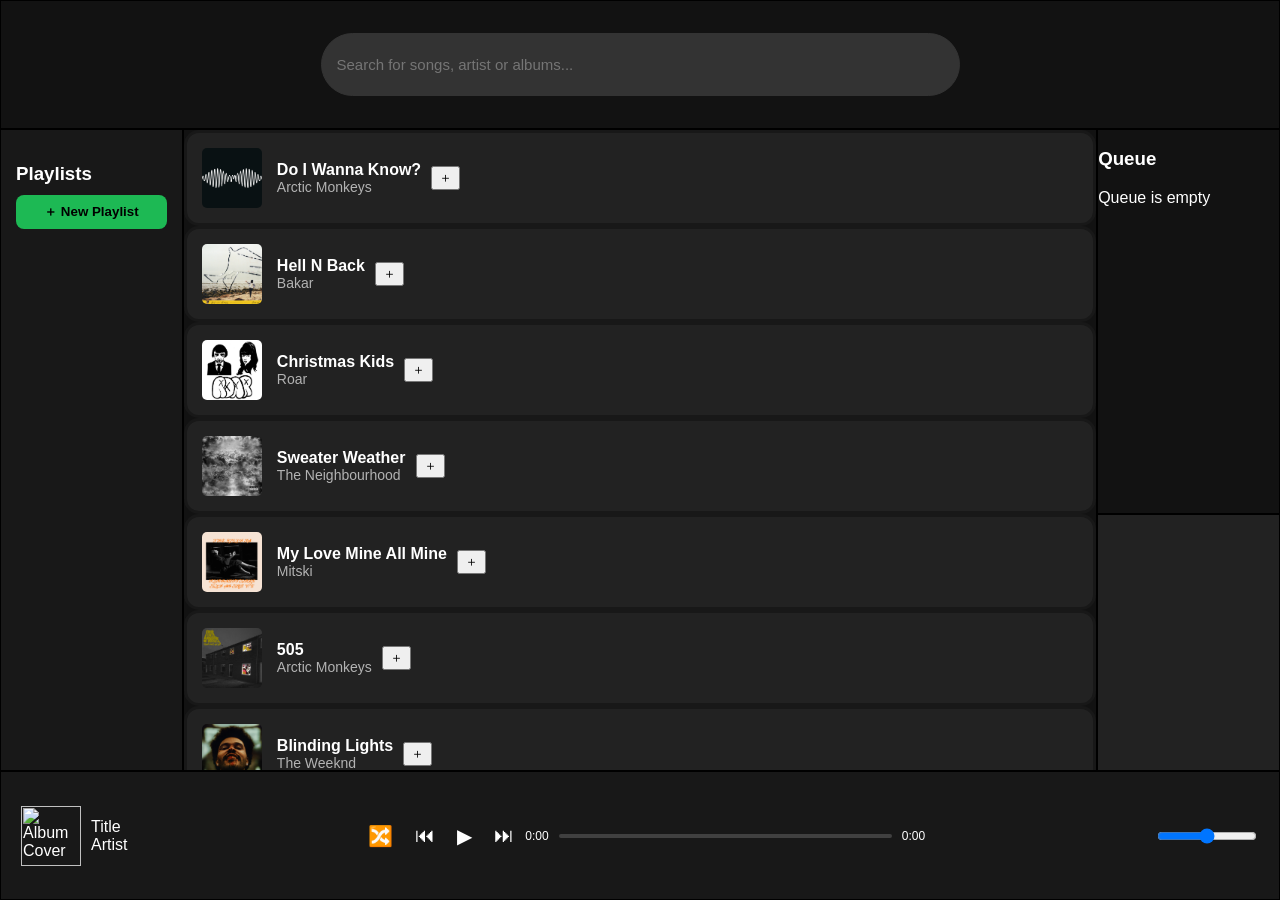
==== index.html @ 1776e481 "Add files via upload" ====
<html>                                                                                                 
    <head><!--                                                                                             __ __      __        _ _ _ _        _ _ _ _ _      _                                                       -->
        <title>MP3 Player</title><!--                                                                     |     \    |  |     /    _    \     |  _ _ _ _|    | |                                                      -->
        <link rel="icon" type="image/png" href="MP3 player logo.png"><!--                                 |  |\  \   |  |    /   /   \   \    | |_ _ _       | |                                                      -->
        <link rel="stylesheet" href="style.css"><!--                                                      |  | \  \  |  |    |   |    |  |    |  _ _ _ |     | |                                                      -->
    </head><!--                                                                                           |  |  \  \ |  |    |   |    |  |    | |            | |                                                      -->
    <body><!--                                                                                            |  |   \  \|  |    \   \ _ /   /    | |_ _ _ _     | |_ _ _ _                                               -->
        <audio id="audio"></audio><!--                                                                    |__|    \__ __|     \ _ _ _ _ /     |_ _ _ _ _|    |_ _ _ _ _|                                              -->

        <div class="leftbar">
          <h3>Playlists</h3>
          <button id="create-playlist">＋ New Playlist</button>
          <ul id="playlist-list"></ul>
        </div>

        <div class="searchbar">
            <input class="search" type="text" placeholder="Search for songs, artist or albums...">
        </div>

        <div class="bottombar">
          <div class="player-left">
            <img id="current-cover" src="" alt="Album Cover">
            <div class="song-text">
              <span id="current-title">Title</span>
              <span id="current-artist">Artist</span>
            </div>
          </div>

          <div class="player-center">
            <button id="shuffle">&#128256;</button>
            <button id="prev">&#9198;</button>
            <button id="play">&#9654;</button>
            <button id="next">&#9197;</button>

            <div class="progress-container">
              <span id="current-time" class="time">0:00</span>
              <div class="progress" id="progress-bar">
                <div class="progress-filled" id="progress-filled"></div>
              </div>
              <span id="duration" class="time">0:00</span>
            </div>
          </div>

          <div class="player-right">
            <input type="range" id="volume" min="0" max="1" step="0.01">
          </div>
        </div>

        <div class="main">

            <li class="song-item" data-index="0">
              <img class="song-cover" src="covers/AMCover.png">
              <div class="song-info">
                <span class="song-title">Do I Wanna Know?</span>
                <span class="song-artist">Arctic Monkeys</span>
              </div>
            </li>

            <li class="song-item" data-index="1">
              <img class="song-cover" src="covers/HellNBackCover.png">
              <div class="song-info">
                <span class="song-title">Hell N Back</span>
                <span class="song-artist">Bakar</span>
              </div>
            </li>

            <li class="song-item" data-index="2">
              <img class="song-cover" src="covers/ChristmasKidsCover.png">
              <div class="song-info">
                <span class="song-title">Christmas Kids</span>
                <span class="song-artist">Roar</span>
              </div>
            </li>

            <li class="song-item" data-index="3">
              <img class="song-cover" src="covers/SweaterWeatherCover.png">
              <div class="song-info">
                <span class="song-title">Sweater Weather</span>
                <span class="song-artist">The Neighbourhood</span>
              </div>
            </li>

            <li class="song-item" data-index="4">
              <img class="song-cover" src="covers/MyLoveCover.png">
              <div class="song-info">
                <span class="song-title">My Love Mine All Mine</span>
                <span class="song-artist">Mitski</span>
              </div>
            </li>

            <li class="song-item" data-index="5">
              <img class="song-cover" src="covers/505Cover.png">
              <div class="song-info">
                <span class="song-title">505</span>
                <span class="song-artist">Arctic Monkeys</span>
              </div>
            </li>

            <li class="song-item" data-index="6">
              <img class="song-cover" src="covers/HeartlessCover.png">
              <div class="song-info">
                <span class="song-title">Blinding Lights</span>
                <span class="song-artist">The Weeknd</span>
              </div>
            </li>

            <li class="song-item" data-index="7">
              <img class="song-cover" src="covers/CupidsChokeholdCover.png">
              <div class="song-info">
                <span class="song-title">Cupids Chokehold</span>
                <span class="song-artist">Gym Class Heroes</span>
              </div>
            </li>

            <li class="song-item" data-index="8">
              <img class="song-cover" src="covers/DarkRedCover.png">
              <div class="song-info">
                <span class="song-title">Dark Red</span>
                <span class="song-artist">Steve Lacy</span>
              </div>
            </li>

            <li class="song-item" data-index="9">
              <img class="song-cover" src="covers/HeartlessCover.png">
              <div class="song-info">
                <span class="song-title">Heartless</span>
                <span class="song-artist">Kanye West</span>
              </div>
            </li>

            <li class="song-item" data-index="10">
              <img class="song-cover" src="covers/AMCover.png">
              <div class="song-info">
                <span class="song-title">Why'd You Only Call Me When You're High?</span>
                <span class="song-artist">Arctic Monkeys</span>
              </div>
            </li>

            <li class="song-item" data-index="11">
              <img class="song-cover" src="covers/HumbleCover.png">
              <div class="song-info">
                <span class="song-title">HUMBLE.</span>
                <span class="song-artist">Kendrick Lamar</span>
              </div>
            </li>

            <li class="song-item" data-index="12">
              <img class="song-cover" src="covers/LoversRockCover.png">
              <div class="song-info">
                <span class="song-title">Lovers Rock</span>
                <span class="song-artist">TV Girl</span>
              </div>
            </li>

            <li class="song-item" data-index="13">
              <img class="song-cover" src="covers/AMCover.png">
              <div class="song-info">
                <span class="song-title">R U Mine?</span>
                <span class="song-artist">Arctic Monkeys</span>
              </div>
            </li>

            <li class="song-item" data-index="14">
              <img class="song-cover" src="covers/TimelessCover.png">
              <div class="song-info">
                <span class="song-title">Timeless</span>
                <span class="song-artist">The Weeknd</span>
              </div>
            </li>

            <li class="song-item" data-index="15">
              <img class="song-cover" src="covers/TVOffCover.png">
              <div class="song-info">
                <span class="song-title">TV Off</span>
                <span class="song-artist">Kendrick Lamar</span>
              </div>
            </li>

            <li class="song-item" data-index="16">
              <img class="song-cover" src="covers/LoveMeCover.png">
              <div class="song-info">
                <span class="song-title">Love Me</span>
                <span class="song-artist">Lil Wayne</span>
              </div>
            </li>

        </div>

        <div class="queue"></div>

        <div class="lyrics"></div>
    </body>
    <script>
      /* ------------------- DATA ------------------- */
      const songs = [
        { path:'songs1/DoIWannaKnow.mp3', title:'Do I Wanna Know?', artist:'Arctic Monkeys', cover:'covers/AMCover.png', lrc:'lyrics/DoIWannaKnow.lrc' },
        { path:'songs1/HellNBack.mp3', title:'Hell N Back', artist:'Bakar', cover:'covers/HellNBackCover.png', lrc:'lyrics/HellNBack.lrc' },
        { path:'songs1/ChristmasKids.mp3', title:'Christmas Kids', artist:'Roar', cover:'covers/ChristmasKidsCover.png', lrc:'lyrics/ChristmasKids.lrc' },
        { path:'songs1/SweaterWeather.mp3', title:'Sweater Weather', artist:'The Neighbourhood', cover:'covers/SweaterWeatherCover.png', lrc:'lyrics/SweaterWeather.lrc' },
        { path:'songs1/MyLove.mp3', title:'My Love Mine All Mine', artist:'Mitski', cover:'covers/MyLoveCover.png', lrc:'lyrics/MyLove.lrc' },
        { path:'songs1/505.mp3', title:'505', artist:'Arctic Monkeys', cover:'covers/505Cover.png', lrc:'lyrics/505.lrc' },
        { path:'songs1/BlindingLights.mp3', title:'Blinding Lights', artist:'The Weeknd', cover:'covers/HeartlessCover.png', lrc:'lyrics/BlindingLights.lrc' },
        { path:'songs1/CupidsChokehold.mp3', title:'Cupids Chokehold', artist:'Gym Class Heroes', cover:'covers/CupidsChokeholdCover.png', lrc:'lyrics/CupidsChokehold.lrc' },
        { path:'songs1/DarkRed.mp3', title:'Dark Red', artist:'Steve Lacy', cover:'covers/DarkRedCover.png', lrc:'lyrics/DarkRed.lrc' },
        { path:'songs1/Heartless.mp3', title:'Heartless', artist:'Kanye West', cover:'covers/HeartlessCover.png', lrc:'lyrics/Heartless.lrc' },
        { path:'songs1/High.mp3', title:'Whyd You Only Call Me When Youre High', artist:'Arctic Monkeys', cover:'covers/AMCover.png', lrc:'lyrics/High.lrc' },
        { path:'songs2/Humble.mp3', title:'Humble', artist:'Kendric Lamar', cover:'covers/HumbleCover.png', lrc:'lyrics/Humble.lrc' },
        { path:'songs2/LoversRock.mp3', title:'Lovers Rock', artist:'TV Girl', cover:'covers/LoversRockCover.png', lrc:'lyrics/LoversRock.lrc' },
        { path:'songs2/RUMine.mp3', title:'R U Mine', artist:'Arctic Monkeys', cover:'covers/AMCover.png', lrc:'lyrics/RUMine.lrc' },
        { path:'songs2/Timeless.mp3', title:'Timeless', artist:'The Weeknd', cover:'covers/TimelessCover.png', lrc:'lyrics/Timeless.lrc' },
        { path:'songs2/TVOff.mp3', title:'TV Off', artist:'Kendrick Lamar', cover:'covers/TVOffCover.png', lrc:'lyrics/TVOff.lrc' },
        { path:'songs/LoveMe.mp3', title:'Love Me', artist:'Lil Wayne', cover:'covers/LoveMeCover.png', lrc:'lyrics/LoveMe.lrc' }
      ];

      let playlists = JSON.parse(localStorage.getItem("playlists")) || {};
      let queue = [];
      let currentIndex = 0;
      let currentQueueIndex = 0;
      let isPlaying = false;
      let isShuffle = false;
      let lyrics = [];
      let activeLyric = -1;

      /* ------------------- ELEMENTS ------------------- */
      const audio = document.getElementById("audio");
      const main = document.querySelector(".main");
      const playlistList = document.getElementById("playlist-list");
      const createPlaylistBtn = document.getElementById("create-playlist");
      const queueDiv = document.querySelector(".queue");
      const playBtn = document.getElementById("play");
      const prevBtn = document.getElementById("prev");
      const nextBtn = document.getElementById("next");
      const shuffleBtn = document.getElementById("shuffle");
      const progressBar = document.getElementById("progress-bar");
      const progressFilled = document.getElementById("progress-filled");
      const currentTimeEl = document.getElementById("current-time");
      const durationEl = document.getElementById("duration");
      const volumeSlider = document.getElementById("volume");
      const currentCover = document.getElementById("current-cover");
      const currentTitle = document.getElementById("current-title");
      const currentArtist = document.getElementById("current-artist");
      const lyricsContainer = document.querySelector(".lyrics");
      const searchInput = document.querySelector(".search");

      /* ------------------- HELPERS ------------------- */
      function savePlaylists() {
        localStorage.setItem("playlists", JSON.stringify(playlists));
      }

      function formatTime(sec) {
        const m = Math.floor(sec / 60);
        const s = Math.floor(sec % 60).toString().padStart(2, "0");
        return `${m}:${s}`;
      }

      /* ------------------- SONG RENDERING ------------------- */
      function renderAllSongs() {
        main.innerHTML = "";
        songs.forEach((song, index) => {
          const li = document.createElement("li");
          li.className = "song-item";
          li.dataset.index = index;
          li.innerHTML = `
            <img class="song-cover" src="${song.cover}">
            <div class="song-info">
              <span class="song-title">${song.title}</span>
              <span class="song-artist">${song.artist}</span>
            </div>
            <button class="add-to-playlist" style="margin-left:10px;">＋</button>
          `;

          // Click to play
          li.onclick = e => {
            if (e.target.classList.contains("add-to-playlist")) return; // don't play if add button clicked
            playSong(index);
          };

          // Right-click adds to queue
          li.addEventListener("contextmenu", e => {
            e.preventDefault();
            if (!queue.includes(index)) queue.push(index);
            renderQueue();
          });

          // Add to playlist button
          li.querySelector(".add-to-playlist").onclick = e => {
            e.stopPropagation();
            const playlistNames = Object.keys(playlists);
            if (!playlistNames.length) return alert("No playlists available");
            const name = prompt(`Add "${song.title}" to which playlist?\nAvailable: ${playlistNames.join(", ")}`);
            if (!name || !playlists[name]) return alert("Playlist not found");
            if (!playlists[name].includes(index)) {
              playlists[name].push(index);
              savePlaylists();
              alert(`Added "${song.title}" to "${name}"`);
            } else {
              alert(`"${song.title}" is already in "${name}"`);
            }
          };

          main.appendChild(li);
        });
      }

      /* ------------------- PLAYLISTS ------------------- */
      function renderPlaylists() {
        playlistList.innerHTML = "";
        Object.keys(playlists).forEach(name => {
          const li = document.createElement("li");
          li.className = "playlist-item";

          const span = document.createElement("span");
          span.textContent = name;
          span.style.cursor = "pointer";
          span.onclick = () => openPlaylist(name);

          const delBtn = document.createElement("button");
          delBtn.textContent = "❌";
          delBtn.onclick = e => {
            e.stopPropagation();
            if (confirm(`Delete playlist "${name}"?`)) {
              delete playlists[name];
              savePlaylists();
              renderPlaylists();
            }
          };

          li.appendChild(span);
          li.appendChild(delBtn);
          playlistList.appendChild(li);
        });
      }

      createPlaylistBtn.onclick = () => {
        const name = prompt("Playlist name:");
        if (!name || playlists[name]) return;
        playlists[name] = [];
        savePlaylists();
        renderPlaylists();
      };

      function openPlaylist(name) {
        main.innerHTML = `<h2>${name}</h2>`;

        if (!playlists[name].length) {
          main.innerHTML += "<p>No songs yet</p>";
          return;
        }

        playlists[name].forEach(index => {
          const song = songs[index];
          const li = document.createElement("li");
          li.className = "song-item";
          li.innerHTML = `
            <img class="song-cover" src="${song.cover}">
            <div class="song-info">
              <span class="song-title">${song.title}</span>
              <span class="song-artist">${song.artist}</span>
            </div>
          `;
          li.onclick = () => playSong(index);
          main.appendChild(li);
        });
      }

      /* ------------------- QUEUE ------------------- */
      function renderQueue() {
        queueDiv.innerHTML = "<h3>Queue</h3>";
        if (!queue.length) {
          queueDiv.innerHTML += "<p>Queue is empty</p>";
          return;
        }
        queue.forEach((songIndex, i) => {
          const song = songs[songIndex];
          const div = document.createElement("div");
          div.className = "queue-item";
          div.style.display = "flex";
          div.style.justifyContent = "space-between";
          div.style.alignItems = "center";
          div.style.padding = "5px";
          div.style.borderBottom = "1px solid #ccc";
          div.innerHTML = `<span>${song.title} - ${song.artist}</span><button>❌</button>`;
          div.querySelector("button").onclick = e => {
            e.stopPropagation();
            queue.splice(i, 1);
            if (currentQueueIndex >= i && currentQueueIndex > 0) currentQueueIndex--;
            renderQueue();
          };
          div.onclick = () => {
            currentQueueIndex = i;
            playSong(songIndex);
          };
          queueDiv.appendChild(div);
        });
      }

      /* ------------------- PLAY SONG ------------------- */
      async function playSong(index) {
        const s = songs[index];
        currentIndex = index;

        audio.src = s.path;
        await audio.play();

        currentTitle.textContent = s.title;
        currentArtist.textContent = s.artist;
        currentCover.src = s.cover;

        isPlaying = true;
        playBtn.textContent = "❚❚";

        loadLyrics(s.lrc);
      }

      /* ------------------- AUDIO CONTROLS ------------------- */
      function togglePlay() {
        if (!audio.src) return playSong(0);
        if (isPlaying) audio.pause();
        else audio.play();
        isPlaying = !isPlaying;
        playBtn.textContent = isPlaying ? "❚❚" : "▶";
      }

      function changeSong(dir) {
        if (queue.length) {
          currentQueueIndex += dir;
          if (currentQueueIndex < 0) currentQueueIndex = 0;
          if (currentQueueIndex >= queue.length) currentQueueIndex = queue.length - 1;
          playSong(queue[currentQueueIndex]);
        } else {
          currentIndex = isShuffle
            ? Math.floor(Math.random() * songs.length)
            : (currentIndex + dir + songs.length) % songs.length;
          playSong(currentIndex);
        }
      }

      playBtn.onclick = togglePlay;
      prevBtn.onclick = () => changeSong(-1);
      nextBtn.onclick = () => changeSong(1);
      shuffleBtn.onclick = () => isShuffle = !isShuffle;
      volumeSlider.oninput = () => audio.volume = volumeSlider.value;

      audio.ontimeupdate = () => {
        if (!audio.duration) return;
        progressFilled.style.width = `${(audio.currentTime / audio.duration) * 100}%`;
        currentTimeEl.textContent = formatTime(audio.currentTime);
        durationEl.textContent = formatTime(audio.duration);
      };
      progressBar.onclick = e => {
        const rect = progressBar.getBoundingClientRect();
        audio.currentTime = ((e.clientX - rect.left) / rect.width) * audio.duration;
      };
      audio.onended = () => changeSong(1);

      /* ------------------- LYRICS ------------------- */
      async function loadLyrics(path) {
        lyricsContainer.innerHTML = "Loading lyrics...";
        try {
          const text = await (await fetch(path)).text();
          lyrics = text.split("\n").map(l => {
            const m = l.match(/\[(\d+):(\d+\.\d+)\](.*)/);
            if (!m) return null;
            return { time: +m[1]*60 + +m[2], text: m[3] };
          }).filter(Boolean);
          renderLyrics();
        } catch {
          lyricsContainer.innerHTML = "No lyrics available.";
        }
      }

      function renderLyrics() {
        lyricsContainer.innerHTML = "";
        lyrics.forEach(l => {
          const p = document.createElement("p");
          p.textContent = l.text;
          lyricsContainer.appendChild(p);
        });
      }

      audio.addEventListener("timeupdate", () => {
        if (!lyrics.length) return;
        const currentTime = audio.currentTime;
        const index = lyrics.findIndex((line, i) =>
          currentTime >= line.time && (!lyrics[i + 1] || currentTime < lyrics[i + 1].time)
        );
        if (index !== activeLyric && index !== -1) setActiveLyric(index);
      });

      function setActiveLyric(index) {
        const prev = lyricsContainer.querySelector(".active");
        if (prev) prev.classList.remove("active");
        const current = lyricsContainer.children[index];
        if (!current) return;
        current.classList.add("active");
        current.scrollIntoView({ behavior: "smooth", block: "center" });
        activeLyric = index;
      }

      /* ------------------- SEARCH ------------------- */
      searchInput.addEventListener("input", () => {
        const query = searchInput.value.toLowerCase().trim();
        main.querySelectorAll(".song-item").forEach(item => {
          const index = Number(item.dataset.index);
          const song = songs[index];
          item.style.display = (song.title.toLowerCase().includes(query) || song.artist.toLowerCase().includes(query)) ? "flex" : "none";
        });
      });

      /* ------------------- INITIALIZE ------------------- */
      renderPlaylists();
      renderAllSongs();
      renderQueue();
    </script>
</html>
---- style.css ----
body {
    display: grid;
    grid-template-columns: repeat(7, 1fr);
    grid-template-rows: repeat(7, 1fr);
    height: 100vh;
    margin: 0px;
    padding: 0px;
    background-color: #121212;
    color: #fff;
    font-family: 'Franklin Gothic Medium', 'Arial Narrow', Arial, sans-serif;
}

div {
    position: relative;
}

.leftbar {
    z-index: 0;
    grid-column: 1;
    grid-row: 2/7;
    border: 1px solid black;
    padding: 15px;
    background: #181818;
    overflow-y: auto;
}

.leftbar h3 {
  margin-bottom: 10px;
}

#playlist-list {
  list-style: none;
  padding: 0;
}

.playlist-item {
  padding: 10px;
  border-radius: 8px;
  cursor: pointer;
  color: #b3b3b3;
}

.playlist-item:hover {
  background: #333;
  color: #fff;
}

#create-playlist {
  width: 100%;
  padding: 8px;
  margin-bottom: 15px;
  border: none;
  border-radius: 8px;
  background: #1db954;
  color: #000;
  font-weight: bold;
  cursor: pointer;
}

.searchbar {
    z-index: 1;
    grid-column: 1/8;
    grid-row: 1;
    border: 1px solid black;
    display: flex;
    justify-content: center;
    align-items: center;
}

.bottombar {
    grid-column: 1/8;
    grid-row: 7;
    border: 1px solid black;
    background: #181818;
    display: flex;
    align-items: center;
    justify-content: space-between;
    padding: 0 20px;
    box-sizing: border-box;
}

.main {
    grid-column: 2/7;
    grid-row: 2/7;
    border: 1px solid black;
    overflow-y: auto;
}

.queue {
    grid-column: 7/8;
    grid-row: 2/5;
    border: 1px solid black;
    overflow-y: auto;
}

.lyrics {
    grid-column: 7/8;
    grid-row: 5/7;
    border: 1px solid black;
}

.searchbar input {
    width: 50%;
    height: 50%;
    border-radius: 35px;
    border: 1px solid #333;
    background-color: #333;
    font-size: 15px;
    color: #ffffff;
    padding: 15px;
}

.song-item {
  display: flex;
  align-items: center;
  padding: 15px;
  background-color: #222;
  border-radius: 15px;
  cursor: pointer;
  border: 3px solid #181818;
}

.song-cover {
  width: 60px;
  height: 60px;
  margin-right: 15px;
  border-radius: 5px;
}

.song-info {
  display: flex;
  flex-direction: column;
}

.song-title {
  font-size: 16px;
  font-weight: bold;
  color: #ffffff;
}

.song-artist {
  font-size: 14px;
  color: #b3b3b3;
}

.lyrics {
    padding: 15px;
    overflow-y: auto;
    text-align: center;
    font-size: 18px;
    line-height: 2;
    color: #777;
    background-color: #222;
}

.lyrics p {
    margin: 10px 0;
    transition: color 0.3s, font-size 0.3s;
}

.lyrics p.active {
    color: #fff;
    font-size: 22px;
    font-weight: bold;
}

.player-left, .player-center, .player-right {
    display: flex;
    align-items: center;
}

.player-left img {
    width: 60px;
    height: 60px;
    margin-right: 10px;
}

.player-left .song-text {
    display: flex;
    flex-direction: column;
}

.player-left .song-title {
    font-weight: bold;
}

.player-center button {
    background: none;
    border: none;
    color: #fff;
    font-size: 20px;
    margin: 0 5px;
    cursor: pointer;
}

.progress-container {
    width: 400px;
    display: flex;
    align-items: center;
}

.progress {
    width: 100%;
    height: 4px;
    background: #404040;
    border-radius: 2px;
    cursor: pointer;
    margin: 0 10px;
    position: relative;
}

.progress-filled {
    height: 100%;
    background: #1db954;
    width: 0%;
    border-radius: 2px;
}

.time {
    font-size: 12px;
}

.player-right input[type=range] {
    width: 100px;
}
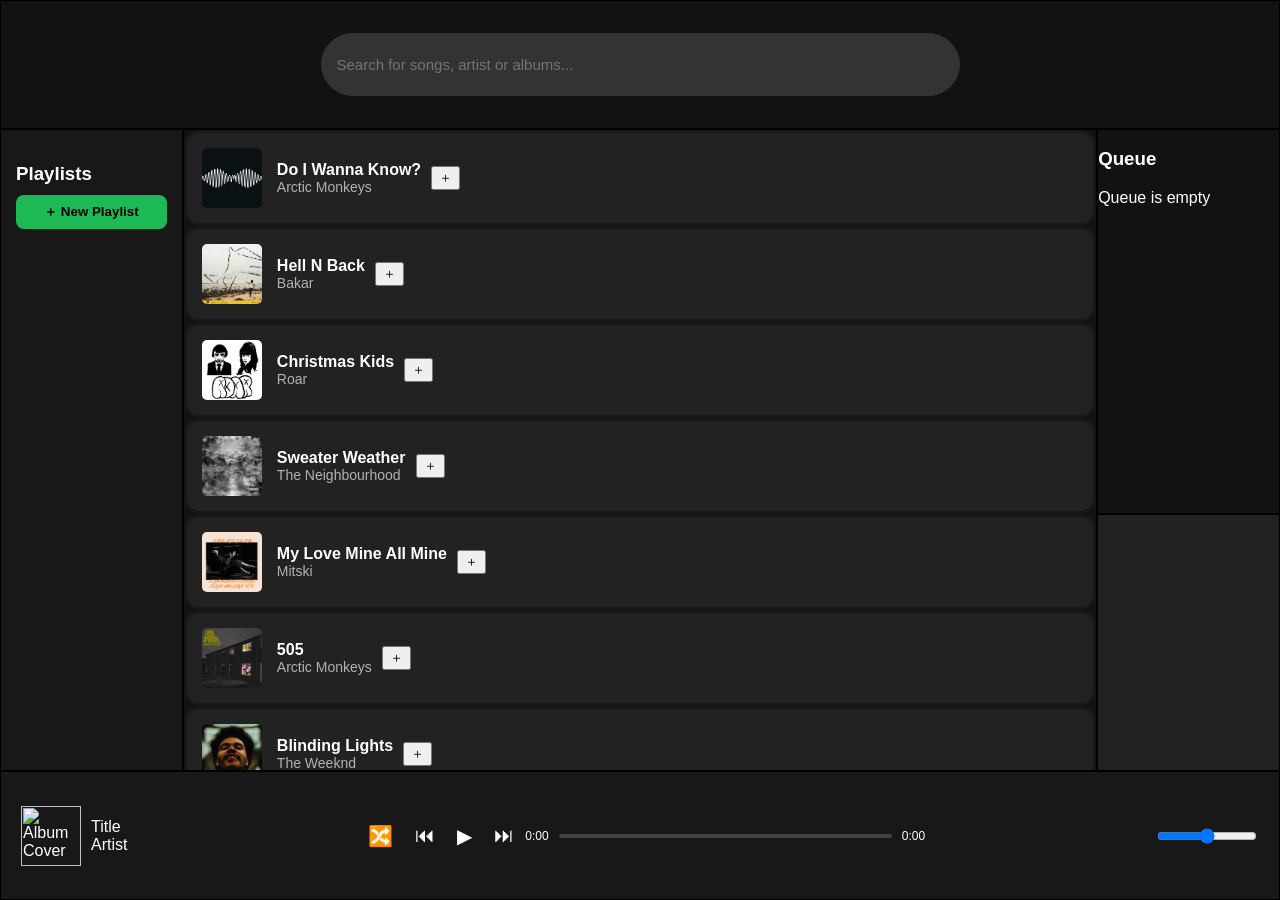
==== commit 471348ef: "Add files via upload" ====
--- a/index.html
+++ b/index.html
@@ -196,8 +196,8 @@
         { path:'songs1/DoIWannaKnow.mp3', title:'Do I Wanna Know?', artist:'Arctic Monkeys', cover:'covers/AMCover.png', lrc:'lyrics/DoIWannaKnow.lrc' },
         { path:'songs1/HellNBack.mp3', title:'Hell N Back', artist:'Bakar', cover:'covers/HellNBackCover.png', lrc:'lyrics/HellNBack.lrc' },
         { path:'songs1/ChristmasKids.mp3', title:'Christmas Kids', artist:'Roar', cover:'covers/ChristmasKidsCover.png', lrc:'lyrics/ChristmasKids.lrc' },
-        { path:'songs1/SweaterWeather.mp3', title:'Sweater Weather', artist:'The Neighbourhood', cover:'covers/SweaterWeatherCover.png', lrc:'lyrics/SweaterWeather.lrc' },
-        { path:'songs1/MyLove.mp3', title:'My Love Mine All Mine', artist:'Mitski', cover:'covers/MyLoveCover.png', lrc:'lyrics/MyLove.lrc' },
+        { path:'songs2/SweaterWeather.mp3', title:'Sweater Weather', artist:'The Neighbourhood', cover:'covers/SweaterWeatherCover.png', lrc:'lyrics/SweaterWeather.lrc' },
+        { path:'songs2/MyLove.mp3', title:'My Love Mine All Mine', artist:'Mitski', cover:'covers/MyLoveCover.png', lrc:'lyrics/MyLove.lrc' },
         { path:'songs1/505.mp3', title:'505', artist:'Arctic Monkeys', cover:'covers/505Cover.png', lrc:'lyrics/505.lrc' },
         { path:'songs1/BlindingLights.mp3', title:'Blinding Lights', artist:'The Weeknd', cover:'covers/HeartlessCover.png', lrc:'lyrics/BlindingLights.lrc' },
         { path:'songs1/CupidsChokehold.mp3', title:'Cupids Chokehold', artist:'Gym Class Heroes', cover:'covers/CupidsChokeholdCover.png', lrc:'lyrics/CupidsChokehold.lrc' },
@@ -209,7 +209,7 @@
         { path:'songs2/RUMine.mp3', title:'R U Mine', artist:'Arctic Monkeys', cover:'covers/AMCover.png', lrc:'lyrics/RUMine.lrc' },
         { path:'songs2/Timeless.mp3', title:'Timeless', artist:'The Weeknd', cover:'covers/TimelessCover.png', lrc:'lyrics/Timeless.lrc' },
         { path:'songs2/TVOff.mp3', title:'TV Off', artist:'Kendrick Lamar', cover:'covers/TVOffCover.png', lrc:'lyrics/TVOff.lrc' },
-        { path:'songs/LoveMe.mp3', title:'Love Me', artist:'Lil Wayne', cover:'covers/LoveMeCover.png', lrc:'lyrics/LoveMe.lrc' }
+        { path:'songs2/LoveMe.mp3', title:'Love Me', artist:'Lil Wayne', cover:'covers/LoveMeCover.png', lrc:'lyrics/LoveMe.lrc' }
       ];
 
       let playlists = JSON.parse(localStorage.getItem("playlists")) || {};
